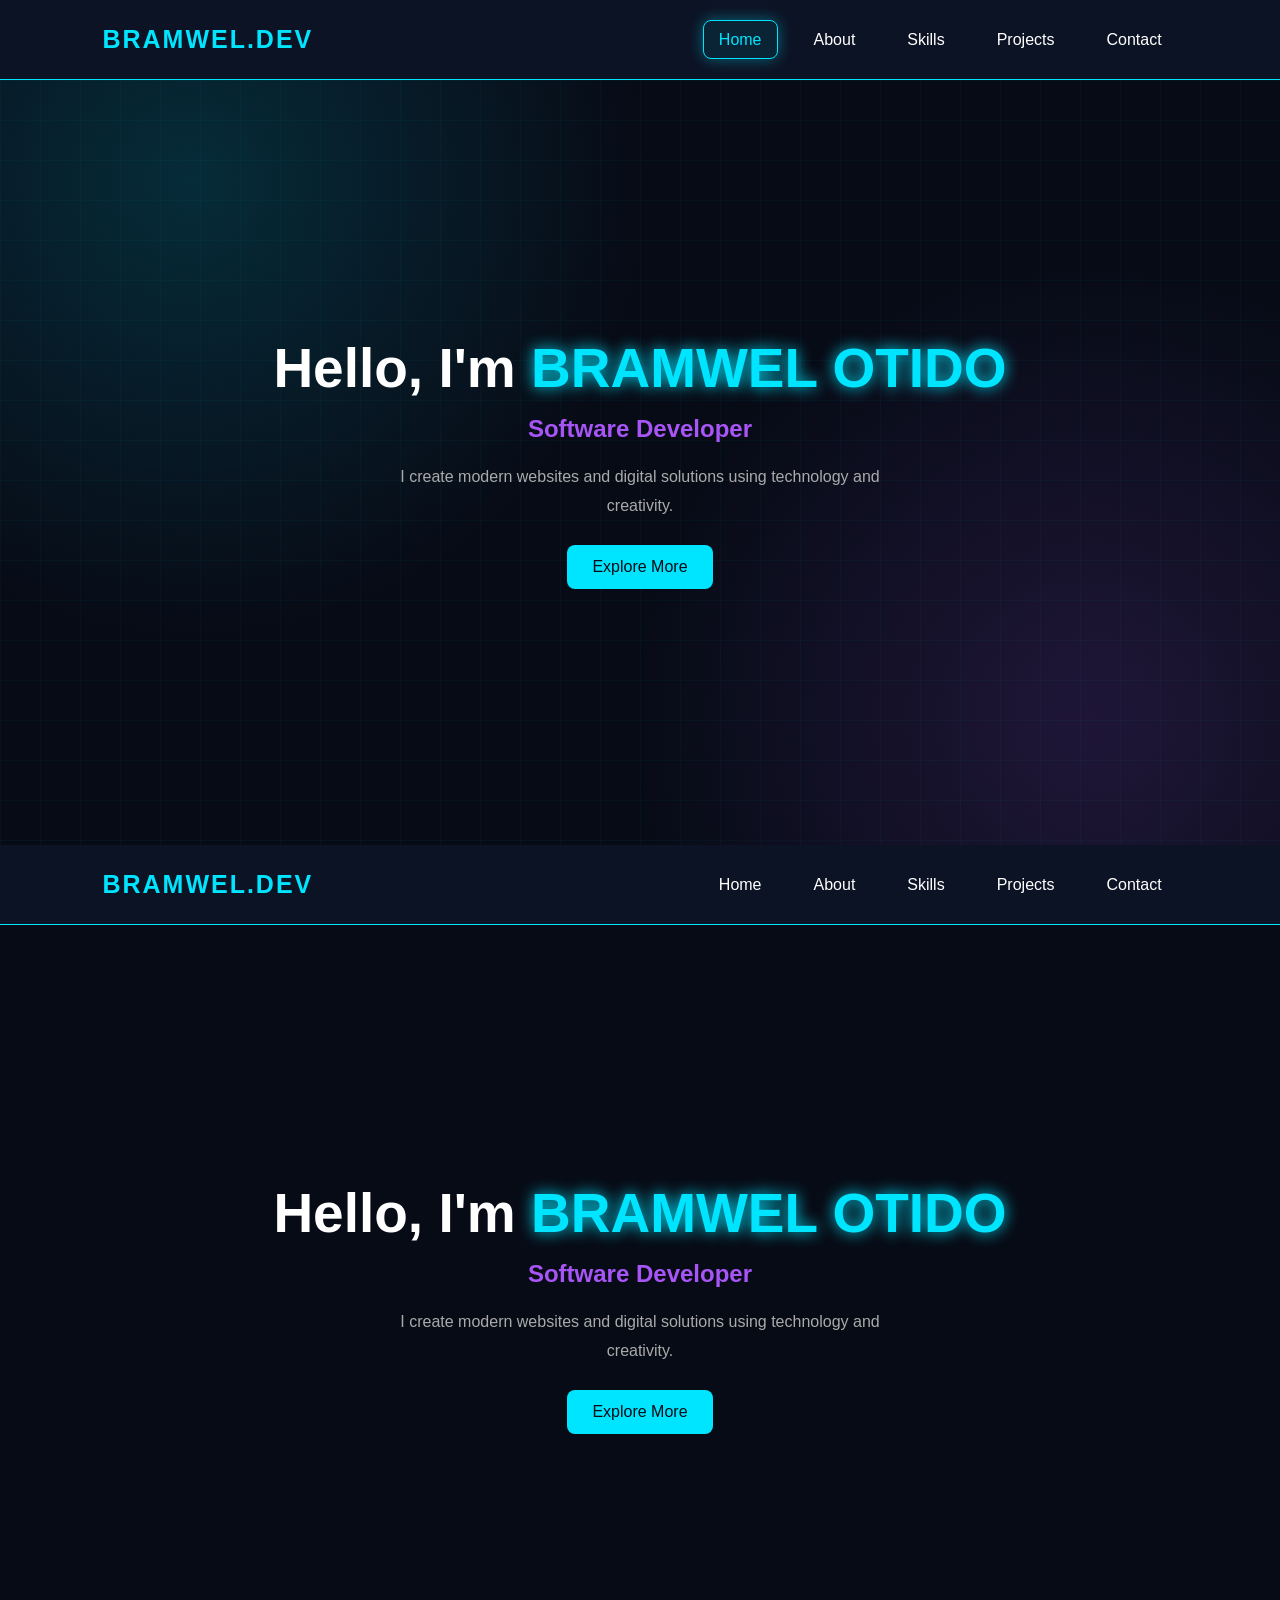
==== index.html @ 6aed4cf4 "upload portfolio website" ====
<!DOCTYPE html>
<html lang="en">
<head>
    <meta charset="UTF-8">
    <meta name="viewport" content="width=device-width, initial-scale=1.0">
    <title>Bramwel Otido | Portfolio</title>
    <link rel="stylesheet" href="style.css">
</head>
<body>

    <header>
        <nav class="navbar">
            <h2 class="logo">BRAMWEL.DEV</h2>

            <ul class="nav-links">
                <li><a href="index.html">Home</a></li>
                <li><a href="about.html">About</a></li>
                <li><a href="skills.html">Skills</a></li>
                <li><a href="projects.html">Projects</a></li>
                <li><a href="contact.html">Contact</a></li>
            </ul>
        </nav>
    </header>

    <section class="home">
        <h1>Hello, I'm <span>BRAMWEL OTIDO</span></h1>
        <h2>Software Developer</h2>

        <p>
            I create modern websites and digital
            solutions using technology and creativity.
        </p>

        <a href="about.html" class="btn">Explore More</a>
    </section>

    <script src="script.js"></script>
</body>
</html><!DOCTYPE html>
<html lang="en">
<head>
    <meta charset="UTF-8">
    <meta name="viewport" content="width=device-width, initial-scale=1.0">
    <title>Bramwel Otido | Portfolio</title>
    <link rel="stylesheet" href="style.css">
</head>
<body>

    <header>
        <nav class="navbar">
            <h2 class="logo">BRAMWEL.DEV</h2>

            <ul class="nav-links">
                <li><a href="index.html">Home</a></li>
                <li><a href="about.html">About</a></li>
                <li><a href="skills.html">Skills</a></li>
                <li><a href="projects.html">Projects</a></li>
                <li><a href="contact.html">Contact</a></li>
            </ul>
        </nav>
    </header>

    <section class="home">
        <h1>Hello, I'm <span>BRAMWEL OTIDO</span></h1>
        <h2>Software Developer</h2>

        <p>
            I create modern websites and digital
            solutions using technology and creativity.
        </p>

        <a href="about.html" class="btn">Explore More</a>
    </section>

    <script src="script.js"></script>
</body>
</html>
---- style.css ----
* {
    margin: 0;
    padding: 0;
    box-sizing: border-box;
}

body {
    background: #070b16;
    color: white;
    font-family: Arial, sans-serif;
}

/* Navigation bar */
.navbar {
    display: flex;
    justify-content: space-between;
    align-items: center;
    padding: 25px 8%;
    background: #0c1324;
    border-bottom: 1px solid #00e5ff;
}

.logo {
    color: #00e5ff;
    font-size: 25px;
    letter-spacing: 2px;
}

.nav-links {
    display: flex;
    list-style: none;
    gap: 20px;
}

.nav-links a {
    color: white;
    text-decoration: none;
    padding: 10px 15px;
    border: 1px solid transparent;
    border-radius: 8px;
    transition: 0.3s;
}

/* Hover animation */
.nav-links a:hover {
    color: #00e5ff;
    border: 1px solid #00e5ff;
    box-shadow: 0 0 15px #00e5ff;
    transform: scale(0.92);
}

/* Click animation */
.nav-links a:active {
    transform: scale(0.85);
}

/* Homepage */
.home {
    min-height: 85vh;
    display: flex;
    flex-direction: column;
    justify-content: center;
    align-items: center;
    text-align: center;
    padding: 30px;
}

.home h1 {
    font-size: clamp(30px, 5vw, 55px);
    margin-bottom: 15px;
}

.home h1 span {
    color: #00e5ff;
    text-shadow: 0 0 15px #00e5ff;
}

.home h2 {
    color: #a855f7;
    margin-bottom: 20px;
}

.home p {
    color: #aaa;
    max-width: 550px;
    line-height: 1.8;
}

.btn {
    margin-top: 25px;
    padding: 13px 25px;
    background: #00e5ff;
    color: #070b16;
    text-decoration: none;
    border-radius: 8px;
    transition: 0.3s;
}

.btn:hover {
    transform: scale(1.08);
    box-shadow: 0 0 20px #00e5ff;
}

.btn:active {
    transform: scale(0.90);
}
.about {
    min-height: 85vh;
    padding: 80px 10%;
    text-align: center;
}

.about h1 {
    font-size: 45px;
    margin-bottom: 35px;
}

.about h1 span {
    color: #00e5ff;
    text-shadow: 0 0 15px #00e5ff;
}

.about-content {
    max-width: 800px;
    margin: auto;
    padding: 35px;
    background: #10182b;
    border: 1px solid #00e5ff;
    border-radius: 15px;
    box-shadow: 0 0 20px rgba(0,229,255,0.15);
}

.about-content h2 {
    color: #a855f7;
    margin: 20px 0;
}

.about-content p {
    color: #bbb;
    line-height: 1.9;
    margin-bottom: 15px;
}
body {
    position: relative;
}

body::before {
    content: "";
    position: fixed;
    inset: 0;
    background-image:
        linear-gradient(rgba(0, 229, 255, 0.035) 1px, transparent 1px),
        linear-gradient(90deg, rgba(0, 229, 255, 0.035) 1px, transparent 1px);
    background-size: 40px 40px;
    pointer-events: none;
    z-index: -1;
}
body {
    background:
        radial-gradient(circle at 15% 20%, rgba(0, 229, 255, 0.15), transparent 35%),
        radial-gradient(circle at 85% 80%, rgba(168, 85, 247, 0.15), transparent 35%),
        #070b16;

    background-attachment: fixed;
    color: white;
}
.skills {
    min-height: 85vh;
    padding: 70px 8%;
    text-align: center;
}

.skills h1 {
    font-size: 45px;
    margin-bottom: 15px;
}

.skills h1 span {
    color: #00e5ff;
    text-shadow: 0 0 15px #00e5ff;
}

.subtitle {
    color: #aaa;
    margin-bottom: 40px;
}

.skills-container {
    display: grid;
    grid-template-columns: repeat(2, 1fr);
    gap: 25px;
}

.skill-card {
    background: rgba(16, 24, 43, 0.9);
    border: 1px solid #00e5ff;
    padding: 30px;
    border-radius: 15px;
    transition: 0.4s;
    text-align: left;
}

.skill-card:hover {
    transform: translateY(-10px);
    box-shadow: 0 0 25px #00e5ff;
}

.skill-card h2 {
    color: #00e5ff;
}

.skill-card p {
    color: #aaa;
    margin: 10px 0 20px;
}

.progress {
    height: 10px;
    background: #252e42;
    border-radius: 20px;
    overflow: hidden;
}

.progress div {
    height: 100%;
    border-radius: 20px;
    animation: fillSkills 2s ease forwards;
}

.html { width: 85%; background: #ff7043; }
.css { width: 75%; background: #2196f3; }
.javascript { width: 50%; background: #f7df1e; }
.c { width: 60%; background: #a855f7; }

@keyframes fillSkills {
    from { width: 0; }
}

@media (max-width: 650px) {
    .skills-container {
        grid-template-columns: 1fr;
    }
}
.projects {
    min-height: 85vh;
    padding: 70px 8%;
    text-align: center;
}

.projects h1 {
    font-size: 45px;
    margin-bottom: 15px;
}

.projects h1 span {
    color: #00e5ff;
    text-shadow: 0 0 15px #00e5ff;
}

.projects .subtitle {
    color: #aaa;
    margin-bottom: 40px;
}

.project-container {
    display: grid;
    grid-template-columns: repeat(3, 1fr);
    gap: 25px;
}

.project-card {
    background: rgba(16, 24, 43, 0.85);
    border: 1px solid rgba(0, 229, 255, 0.65);
    border-radius: 18px;
    padding: 35px 25px;
    transition: all 0.35s ease;
    box-shadow: 0 0 10px rgba(0, 229, 255, 0.08);
}

.project-card:hover {
    transform: translateY(-10px);
    border-color: #00e5ff;
    box-shadow:
        0 0 15px rgba(0, 229, 255, 0.6),
        0 0 35px rgba(0, 229, 255, 0.3);
}
.project-icon {
    font-size: 45px;
    margin-bottom: 20px;
}

.project-card h2 {
    color: #00e5ff;
    margin-bottom: 15px;
}

.project-card p {
    color: #aaa;
    line-height: 1.7;
    margin-bottom: 20px;
}

.project-card span {
    display: inline-block;
    color: #a855f7;
    border: 1px solid #a855f7;
    padding: 5px 10px;
    border-radius: 20px;
    margin: 4px;
    font-size: 12px;
}

@media (max-width: 800px) {
    .project-container {
        grid-template-columns: repeat(2, 1fr);
    }
}

@media (max-width: 550px) {
    .project-container {
        grid-template-columns: 1fr;
    }
}
.contact {
    min-height: 85vh;
    padding: 65px 20px;
    text-align: center;
}

.contact h1 {
    font-size: 45px;
    margin-bottom: 15px;
}

.contact h1 span {
    color: #00e5ff;
    text-shadow: 0 0 15px #00e5ff;
}

.contact p {
    color: #aaa;
    margin-bottom: 30px;
}

.contact-box {
    max-width: 600px;
    margin: auto;
    padding: 30px;
    background: rgba(16, 24, 43, 0.9);
    border: 1px solid #00e5ff;
    border-radius: 18px;
    box-shadow: 0 0 20px rgba(0, 229, 255, 0.15);
}

.contact-box form {
    display: flex;
    flex-direction: column;
    gap: 18px;
}

.contact-box input,
.contact-box textarea {
    width: 100%;
    padding: 15px;
    background: #070b16;
    border: 1px solid #34445c;
    border-radius: 8px;
    color: white;
    font-size: 15px;
    outline: none;
}

.contact-box input:focus,
.contact-box textarea:focus {
    border-color: #00e5ff;
    box-shadow: 0 0 12px #00e5ff;
}

.contact-box textarea {
    height: 150px;
    resize: vertical;
}

.send-btn {
    padding: 14px;
    background: #00e5ff;
    color: #070b16;
    border: none;
    border-radius: 8px;
    font-weight: bold;
    cursor: pointer;
    transition: 0.3s;
}

.send-btn:hover {
    transform: scale(0.96);
    box-shadow: 0 0 20px #00e5ff;
}

.send-btn:active {
    transform: scale(0.90);
}
.nav-links a.active {
    color: #00e5ff;
    border: 1px solid #00e5ff;
    background: rgba(0, 229, 255, 0.08);
    box-shadow: 0 0 15px rgba(0, 229, 255, 0.4);
}

button.clicked,
.btn.clicked {
    transform: scale(0.92);
}
---- style.css ----
* {
    margin: 0;
    padding: 0;
    box-sizing: border-box;
}

body {
    background: #070b16;
    color: white;
    font-family: Arial, sans-serif;
}

/* Navigation bar */
.navbar {
    display: flex;
    justify-content: space-between;
    align-items: center;
    padding: 25px 8%;
    background: #0c1324;
    border-bottom: 1px solid #00e5ff;
}

.logo {
    color: #00e5ff;
    font-size: 25px;
    letter-spacing: 2px;
}

.nav-links {
    display: flex;
    list-style: none;
    gap: 20px;
}

.nav-links a {
    color: white;
    text-decoration: none;
    padding: 10px 15px;
    border: 1px solid transparent;
    border-radius: 8px;
    transition: 0.3s;
}

/* Hover animation */
.nav-links a:hover {
    color: #00e5ff;
    border: 1px solid #00e5ff;
    box-shadow: 0 0 15px #00e5ff;
    transform: scale(0.92);
}

/* Click animation */
.nav-links a:active {
    transform: scale(0.85);
}

/* Homepage */
.home {
    min-height: 85vh;
    display: flex;
    flex-direction: column;
    justify-content: center;
    align-items: center;
    text-align: center;
    padding: 30px;
}

.home h1 {
    font-size: clamp(30px, 5vw, 55px);
    margin-bottom: 15px;
}

.home h1 span {
    color: #00e5ff;
    text-shadow: 0 0 15px #00e5ff;
}

.home h2 {
    color: #a855f7;
    margin-bottom: 20px;
}

.home p {
    color: #aaa;
    max-width: 550px;
    line-height: 1.8;
}

.btn {
    margin-top: 25px;
    padding: 13px 25px;
    background: #00e5ff;
    color: #070b16;
    text-decoration: none;
    border-radius: 8px;
    transition: 0.3s;
}

.btn:hover {
    transform: scale(1.08);
    box-shadow: 0 0 20px #00e5ff;
}

.btn:active {
    transform: scale(0.90);
}
.about {
    min-height: 85vh;
    padding: 80px 10%;
    text-align: center;
}

.about h1 {
    font-size: 45px;
    margin-bottom: 35px;
}

.about h1 span {
    color: #00e5ff;
    text-shadow: 0 0 15px #00e5ff;
}

.about-content {
    max-width: 800px;
    margin: auto;
    padding: 35px;
    background: #10182b;
    border: 1px solid #00e5ff;
    border-radius: 15px;
    box-shadow: 0 0 20px rgba(0,229,255,0.15);
}

.about-content h2 {
    color: #a855f7;
    margin: 20px 0;
}

.about-content p {
    color: #bbb;
    line-height: 1.9;
    margin-bottom: 15px;
}
body {
    position: relative;
}

body::before {
    content: "";
    position: fixed;
    inset: 0;
    background-image:
        linear-gradient(rgba(0, 229, 255, 0.035) 1px, transparent 1px),
        linear-gradient(90deg, rgba(0, 229, 255, 0.035) 1px, transparent 1px);
    background-size: 40px 40px;
    pointer-events: none;
    z-index: -1;
}
body {
    background:
        radial-gradient(circle at 15% 20%, rgba(0, 229, 255, 0.15), transparent 35%),
        radial-gradient(circle at 85% 80%, rgba(168, 85, 247, 0.15), transparent 35%),
        #070b16;

    background-attachment: fixed;
    color: white;
}
.skills {
    min-height: 85vh;
    padding: 70px 8%;
    text-align: center;
}

.skills h1 {
    font-size: 45px;
    margin-bottom: 15px;
}

.skills h1 span {
    color: #00e5ff;
    text-shadow: 0 0 15px #00e5ff;
}

.subtitle {
    color: #aaa;
    margin-bottom: 40px;
}

.skills-container {
    display: grid;
    grid-template-columns: repeat(2, 1fr);
    gap: 25px;
}

.skill-card {
    background: rgba(16, 24, 43, 0.9);
    border: 1px solid #00e5ff;
    padding: 30px;
    border-radius: 15px;
    transition: 0.4s;
    text-align: left;
}

.skill-card:hover {
    transform: translateY(-10px);
    box-shadow: 0 0 25px #00e5ff;
}

.skill-card h2 {
    color: #00e5ff;
}

.skill-card p {
    color: #aaa;
    margin: 10px 0 20px;
}

.progress {
    height: 10px;
    background: #252e42;
    border-radius: 20px;
    overflow: hidden;
}

.progress div {
    height: 100%;
    border-radius: 20px;
    animation: fillSkills 2s ease forwards;
}

.html { width: 85%; background: #ff7043; }
.css { width: 75%; background: #2196f3; }
.javascript { width: 50%; background: #f7df1e; }
.c { width: 60%; background: #a855f7; }

@keyframes fillSkills {
    from { width: 0; }
}

@media (max-width: 650px) {
    .skills-container {
        grid-template-columns: 1fr;
    }
}
.projects {
    min-height: 85vh;
    padding: 70px 8%;
    text-align: center;
}

.projects h1 {
    font-size: 45px;
    margin-bottom: 15px;
}

.projects h1 span {
    color: #00e5ff;
    text-shadow: 0 0 15px #00e5ff;
}

.projects .subtitle {
    color: #aaa;
    margin-bottom: 40px;
}

.project-container {
    display: grid;
    grid-template-columns: repeat(3, 1fr);
    gap: 25px;
}

.project-card {
    background: rgba(16, 24, 43, 0.85);
    border: 1px solid rgba(0, 229, 255, 0.65);
    border-radius: 18px;
    padding: 35px 25px;
    transition: all 0.35s ease;
    box-shadow: 0 0 10px rgba(0, 229, 255, 0.08);
}

.project-card:hover {
    transform: translateY(-10px);
    border-color: #00e5ff;
    box-shadow:
        0 0 15px rgba(0, 229, 255, 0.6),
        0 0 35px rgba(0, 229, 255, 0.3);
}
.project-icon {
    font-size: 45px;
    margin-bottom: 20px;
}

.project-card h2 {
    color: #00e5ff;
    margin-bottom: 15px;
}

.project-card p {
    color: #aaa;
    line-height: 1.7;
    margin-bottom: 20px;
}

.project-card span {
    display: inline-block;
    color: #a855f7;
    border: 1px solid #a855f7;
    padding: 5px 10px;
    border-radius: 20px;
    margin: 4px;
    font-size: 12px;
}

@media (max-width: 800px) {
    .project-container {
        grid-template-columns: repeat(2, 1fr);
    }
}

@media (max-width: 550px) {
    .project-container {
        grid-template-columns: 1fr;
    }
}
.contact {
    min-height: 85vh;
    padding: 65px 20px;
    text-align: center;
}

.contact h1 {
    font-size: 45px;
    margin-bottom: 15px;
}

.contact h1 span {
    color: #00e5ff;
    text-shadow: 0 0 15px #00e5ff;
}

.contact p {
    color: #aaa;
    margin-bottom: 30px;
}

.contact-box {
    max-width: 600px;
    margin: auto;
    padding: 30px;
    background: rgba(16, 24, 43, 0.9);
    border: 1px solid #00e5ff;
    border-radius: 18px;
    box-shadow: 0 0 20px rgba(0, 229, 255, 0.15);
}

.contact-box form {
    display: flex;
    flex-direction: column;
    gap: 18px;
}

.contact-box input,
.contact-box textarea {
    width: 100%;
    padding: 15px;
    background: #070b16;
    border: 1px solid #34445c;
    border-radius: 8px;
    color: white;
    font-size: 15px;
    outline: none;
}

.contact-box input:focus,
.contact-box textarea:focus {
    border-color: #00e5ff;
    box-shadow: 0 0 12px #00e5ff;
}

.contact-box textarea {
    height: 150px;
    resize: vertical;
}

.send-btn {
    padding: 14px;
    background: #00e5ff;
    color: #070b16;
    border: none;
    border-radius: 8px;
    font-weight: bold;
    cursor: pointer;
    transition: 0.3s;
}

.send-btn:hover {
    transform: scale(0.96);
    box-shadow: 0 0 20px #00e5ff;
}

.send-btn:active {
    transform: scale(0.90);
}
.nav-links a.active {
    color: #00e5ff;
    border: 1px solid #00e5ff;
    background: rgba(0, 229, 255, 0.08);
    box-shadow: 0 0 15px rgba(0, 229, 255, 0.4);
}

button.clicked,
.btn.clicked {
    transform: scale(0.92);
}
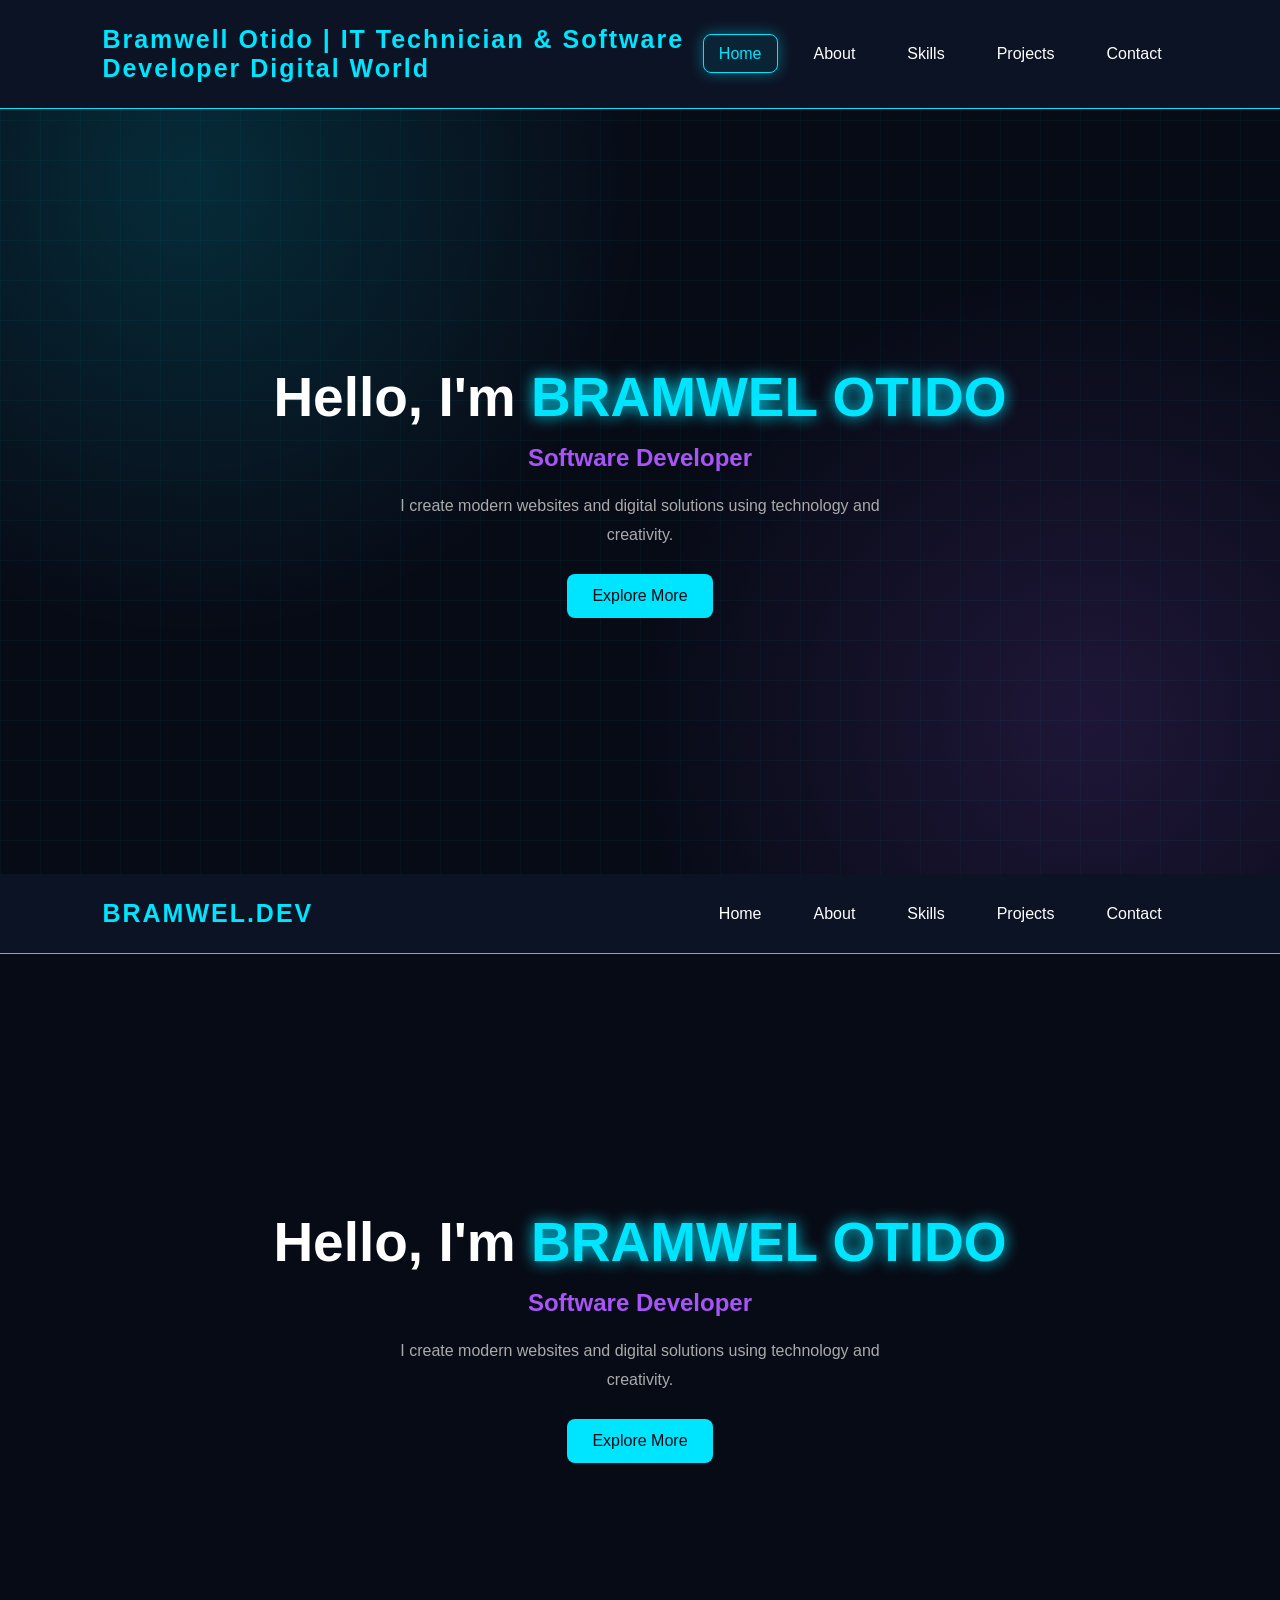
==== commit 4664cba5: "Update index.html" ====
--- a/index.html
+++ b/index.html
@@ -10,7 +10,7 @@
 
     <header>
         <nav class="navbar">
-            <h2 class="logo">BRAMWEL.DEV</h2>
+            <h2 class="logo">Bramwell Otido | IT Technician & Software Developer Digital World</h2>
 
             <ul class="nav-links">
                 <li><a href="index.html">Home</a></li>
@@ -74,4 +74,4 @@
 
     <script src="script.js"></script>
 </body>
-</html>+</html>
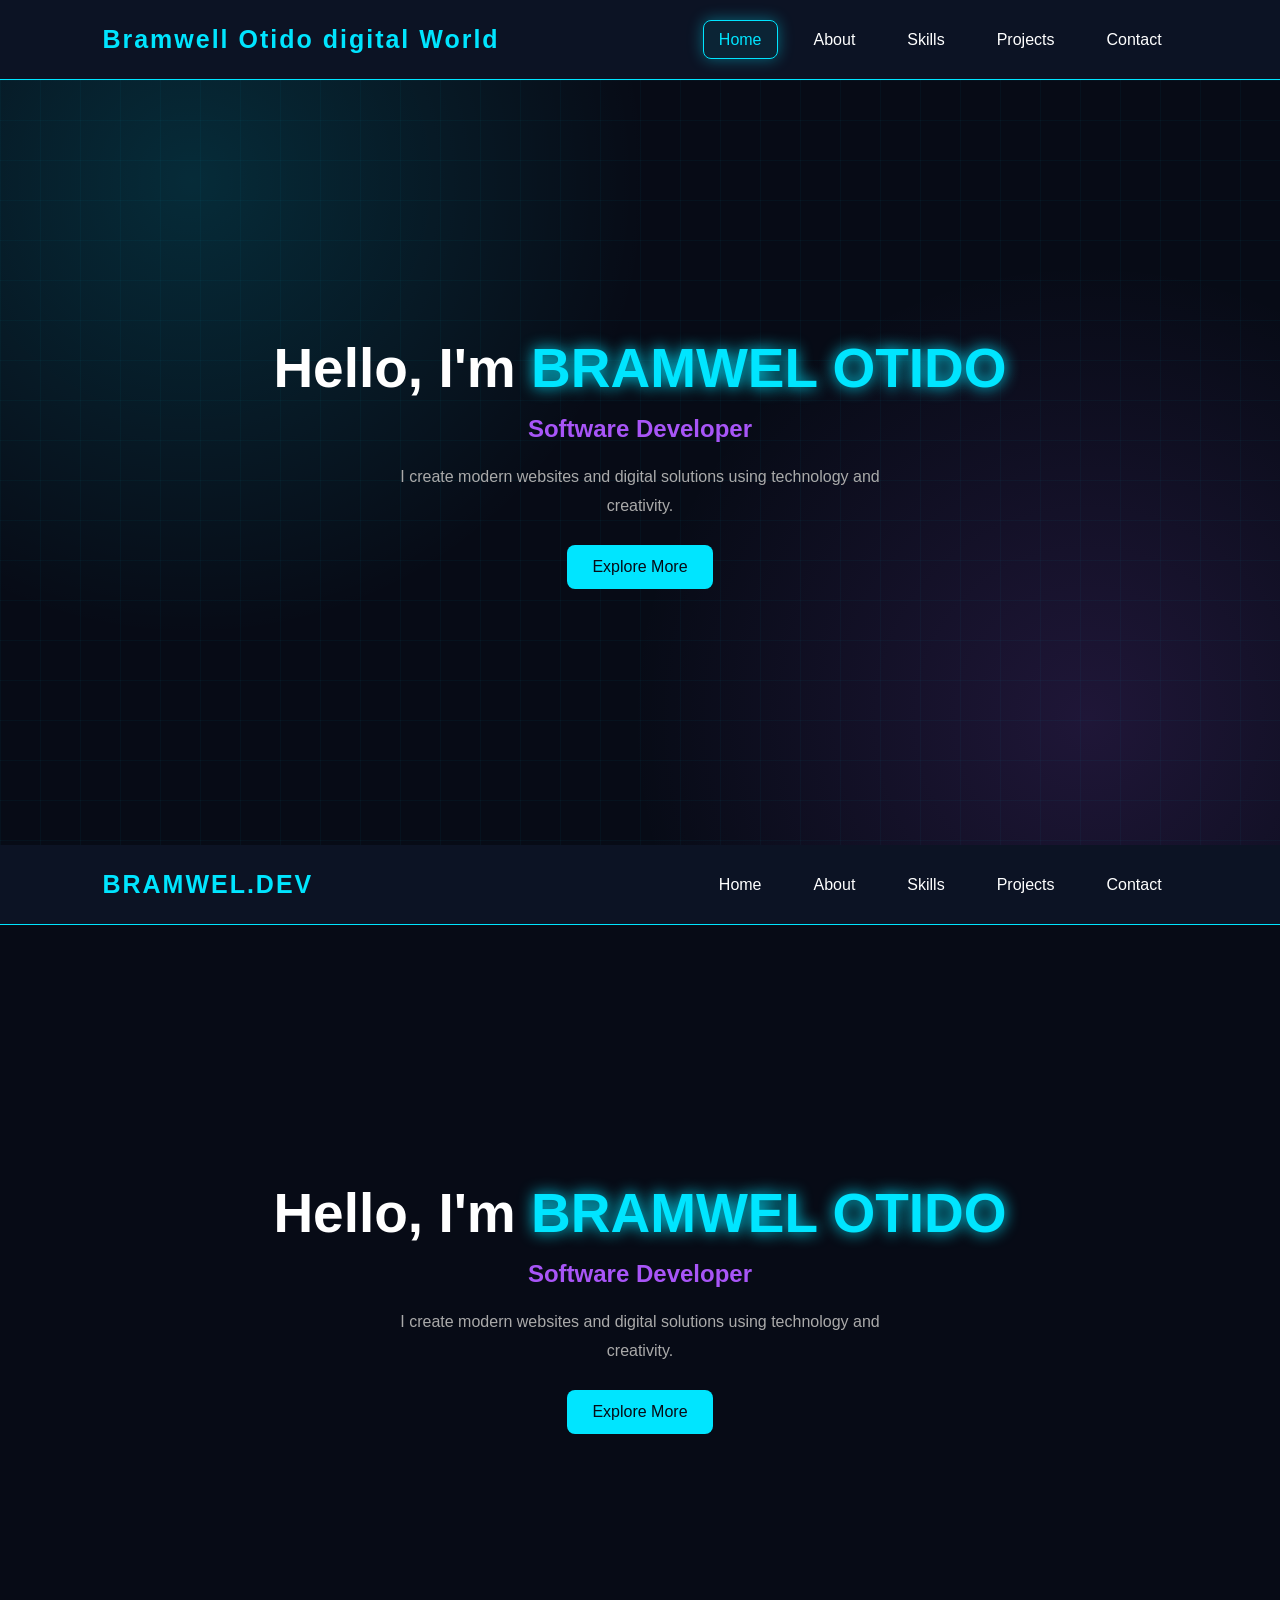
==== commit 019a47b6: "Update index.html Update homepage heading" ====
--- a/index.html
+++ b/index.html
@@ -10,7 +10,7 @@
 
     <header>
         <nav class="navbar">
-            <h2 class="logo">Bramwell Otido | IT Technician & Software Developer Digital World</h2>
+            <h2 class="logo">Bramwell Otido digital World</h2>
 
             <ul class="nav-links">
                 <li><a href="index.html">Home</a></li>
